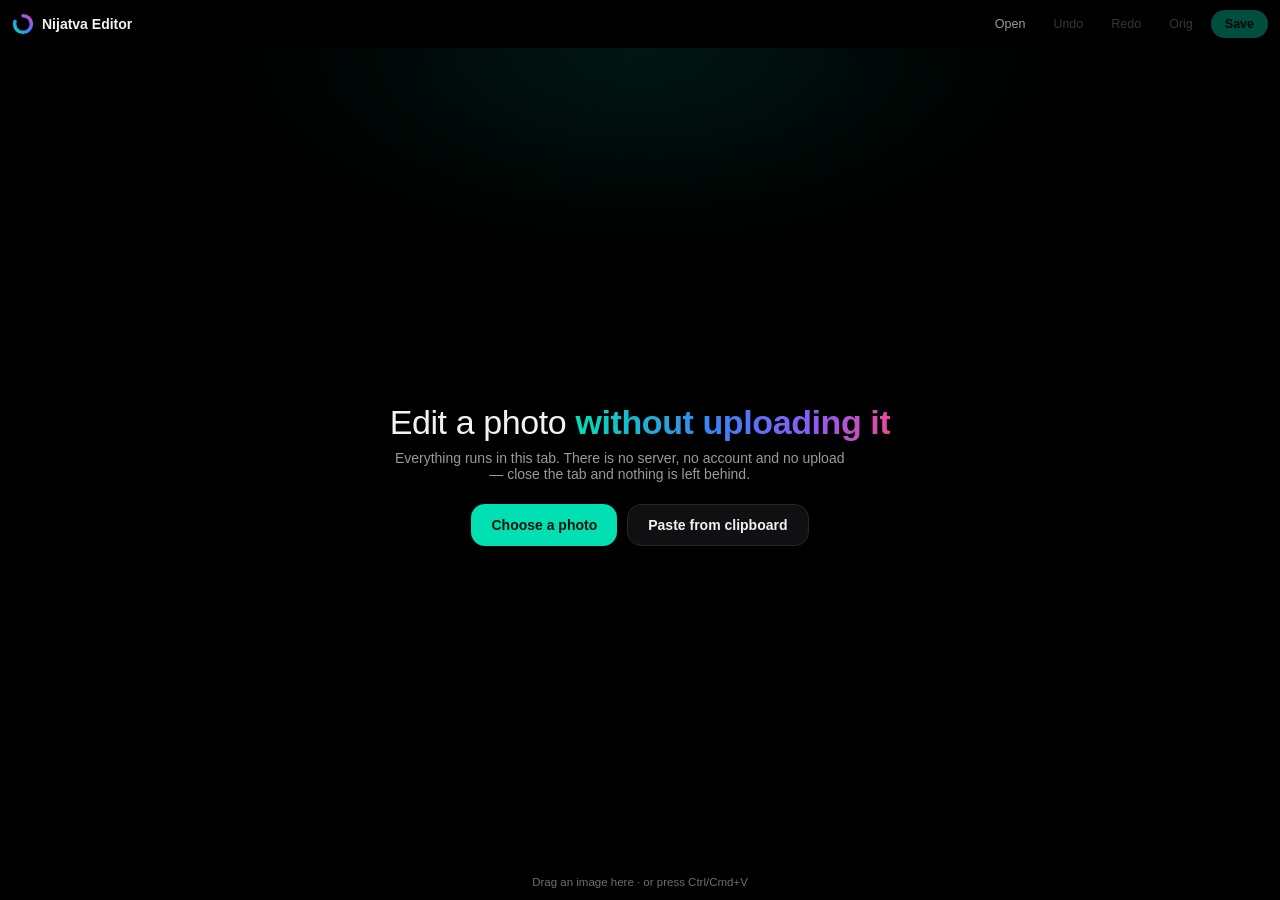
==== docs/app/index.html @ 4038e62d "Web app: split into index.html / styles.css / app.js, add web/ source mirror Same layout as the othe" ====
<!DOCTYPE html>
<html lang="en">
<head>
<meta charset="utf-8">
<meta name="viewport" content="width=device-width, initial-scale=1, viewport-fit=cover">
<title>Nijatva Editor — web app</title>
<meta name="description" content="Nijatva Editor in the browser. Offline, non-destructive photo editing — nothing is uploaded, every pixel stays on your device.">
<meta name="theme-color" content="#000000">
<link rel="manifest" href="manifest.webmanifest">
<link rel="stylesheet" href="styles.css">
<link rel="icon" href="icon-192.png">
</head>
<body>
<div class="app">
  <div class="top">
    <span class="brand">
      <svg viewBox="0 0 100 100" aria-hidden="true"><defs><linearGradient id="g1" x1="0" y1="0" x2="1" y2="1"><stop offset="0" stop-color="#00e0b2"/><stop offset=".45" stop-color="#3b82f6"/><stop offset=".75" stop-color="#8b5cf6"/><stop offset="1" stop-color="#ec4899"/></linearGradient></defs><circle cx="50" cy="50" r="38" fill="none" stroke="url(#g1)" stroke-width="16" stroke-linecap="round" stroke-dasharray="190 49" transform="rotate(-90 50 50)"/></svg>
      Nijatva Editor
    </span>
    <span class="spacer"></span>
    <button class="tbtn" id="openBtn">Open</button>
    <button class="tbtn" id="undoBtn" disabled>Undo</button>
    <button class="tbtn" id="redoBtn" disabled>Redo</button>
    <button class="tbtn" id="cmpBtn" disabled>Orig</button>
    <button class="tbtn primary" id="saveBtn" disabled>Save</button>
  </div>

  <div class="stage" id="stage">
    <canvas id="view" hidden></canvas>
    <div class="drop" id="drop">
      <div>
        <h1>Edit a photo <b>without uploading it</b></h1>
        <p>Everything runs in this tab. There is no server, no account and no upload — close the tab and nothing is left behind.</p>
        <div class="row">
          <button class="btn primary" id="pickBtn">Choose a photo</button>
          <button class="btn ghost" id="pasteBtn">Paste from clipboard</button>
        </div>
      </div>
    </div>
    <div class="busy" id="busy" hidden>Rendering…</div>
    <div class="hint" id="hint">Drag an image here · or press Ctrl/Cmd+V</div>
  </div>

  <div class="dock" id="dock" hidden>
    <div class="tabs" id="tabs"></div>
    <div class="panel" id="panel"></div>
  </div>
</div>

<input type="file" id="file" accept="image/*" hidden>
<div class="toast" id="toast"></div>

  <script src="app.js" defer></script>
</body>
</html>
---- docs/app/styles.css ----
:root{
    --teal:#00e0b2; --blue:#3b82f6; --violet:#8b5cf6; --pink:#ec4899;
    --bg:#000; --surface:#101013; --surface2:#17171b; --line:#26262b;
    --text:#f2f2f2; --muted:#9a9a9e; --dim:#6e6e73;
  }
  *{box-sizing:border-box; -webkit-tap-highlight-color:transparent}
  [hidden]{display:none !important}
  html,body{height:100%}
  body{
    margin:0; background:var(--bg); color:var(--text); overflow:hidden;
    font-family:-apple-system,BlinkMacSystemFont,"Segoe UI",Roboto,"Helvetica Neue",Arial,sans-serif;
    -webkit-font-smoothing:antialiased;
  }
  button{font:inherit;color:inherit;background:none;border:none;cursor:pointer}
  .app{display:flex;flex-direction:column;height:100dvh}

  /* top bar */
  .top{display:flex;align-items:center;gap:8px;padding:10px 12px;background:var(--bg);flex:0 0 auto;overflow-x:auto;scrollbar-width:none}
  .top::-webkit-scrollbar{display:none}
  .top>*{flex:0 0 auto}
  .brand{display:flex;align-items:center;gap:8px;font-weight:600;font-size:14px;white-space:nowrap}
  .brand svg{width:22px;height:22px}
  .top .spacer{flex:1}
  .tbtn{padding:7px 10px;border-radius:10px;font-size:12.5px;color:var(--muted)}
  .tbtn:hover{color:var(--text);background:var(--surface)}
  .tbtn:disabled{opacity:.35;cursor:default}
  .tbtn.primary{background:var(--teal);color:#00110d;font-weight:700;border-radius:50px;padding:7px 14px}
  .tbtn.on{color:var(--teal)}

  /* stage */
  .stage{position:relative;flex:1;min-height:0;background:#000;display:grid;place-items:center;overflow:hidden}
  .stage canvas{max-width:100%;max-height:100%;touch-action:none}
  .drop{
    position:absolute;inset:0;display:grid;place-items:center;text-align:center;padding:24px;
    background:radial-gradient(600px 300px at 50% 0%, rgba(0,224,178,.10), transparent 70%);
  }
  .drop h1{font-size:clamp(22px,4vw,34px);font-weight:300;margin:0 0 8px;letter-spacing:-.4px}
  .drop h1 b{font-weight:600;background:linear-gradient(100deg,var(--teal),var(--blue) 45%,var(--violet) 75%,var(--pink));-webkit-background-clip:text;background-clip:text;color:transparent}
  .drop p{color:var(--muted);font-size:14px;margin:0 0 22px;max-width:460px}
  .drop .row{display:flex;gap:10px;flex-wrap:wrap;justify-content:center}
  .btn{display:inline-flex;align-items:center;gap:8px;padding:12px 20px;border-radius:14px;font-weight:600;font-size:14px}
  .btn.primary{background:var(--teal);color:#00110d}
  .btn.ghost{border:1px solid var(--line);background:var(--surface);color:var(--text)}
  .hint{position:absolute;bottom:12px;left:0;right:0;text-align:center;color:var(--dim);font-size:11.5px;pointer-events:none}
  .busy{position:absolute;top:50%;left:50%;transform:translate(-50%,-50%);color:var(--teal);font-size:13px}

  /* dock */
  .dock{flex:0 0 auto;background:var(--surface);border-radius:20px 20px 0 0;padding:8px 0 10px;max-height:46dvh;display:flex;flex-direction:column}
  .tabs{display:flex;gap:2px;overflow-x:auto;padding:0 8px 8px;scrollbar-width:none}
  .tabs::-webkit-scrollbar{display:none}
  .tab{padding:6px 12px;font-size:12.5px;color:var(--muted);border-radius:9px;white-space:nowrap}
  .tab.sel{color:var(--teal);font-weight:600;background:rgba(0,224,178,.10)}
  .panel{overflow-y:auto;padding:0 16px 6px}
  .slider{margin:6px 0 10px}
  .slider .lbl{display:flex;justify-content:space-between;font-size:11.5px;color:var(--muted);margin-bottom:2px}
  .slider .lbl b{color:var(--text);font-weight:600}
  input[type=range]{width:100%;-webkit-appearance:none;appearance:none;height:22px;background:none}
  input[type=range]::-webkit-slider-runnable-track{height:3px;background:#2a2a2e;border-radius:3px}
  input[type=range]::-webkit-slider-thumb{-webkit-appearance:none;width:16px;height:16px;margin-top:-6.5px;border-radius:50%;background:var(--teal)}
  input[type=range]::-moz-range-track{height:3px;background:#2a2a2e;border-radius:3px}
  input[type=range]::-moz-range-thumb{width:16px;height:16px;border:none;border-radius:50%;background:var(--teal)}
  .chips{display:flex;gap:6px;flex-wrap:wrap;margin:4px 0 10px}
  .chip{padding:7px 13px;border-radius:50px;border:1px solid var(--line);background:var(--surface2);font-size:12.5px;color:var(--muted)}
  .chip.sel{color:var(--teal);border-color:var(--teal);background:rgba(0,224,178,.10);font-weight:600}
  .save{width:100%;padding:13px;border-radius:14px;background:var(--teal);color:#00110d;font-weight:700;font-size:14.5px;margin:8px 0 4px}
  .note{color:var(--dim);font-size:11px;line-height:1.5;margin:8px 0 0}
  .row2{display:flex;gap:8px;align-items:center;justify-content:space-between;font-size:12px;color:var(--muted);margin:6px 0}
  .sw{width:44px;height:26px;border-radius:50px;background:#2a2a2e;position:relative;transition:background .15s}
  .sw.on{background:var(--teal)}
  .sw i{position:absolute;top:3px;left:3px;width:20px;height:20px;border-radius:50%;background:#000;transition:left .15s}
  .sw.on i{left:21px;background:#00110d}
  .toast{position:fixed;left:50%;bottom:24px;transform:translateX(-50%);background:#232326;color:var(--text);padding:11px 18px;border-radius:13px;font-size:13px;opacity:0;pointer-events:none;transition:opacity .2s}
  .toast.show{opacity:1}
  @media (max-width:520px){ .top{gap:4px;padding:8px 8px} .tbtn{padding:6px 7px;font-size:11.5px} .brand{font-size:12.5px} .brand svg{width:18px;height:18px} .tbtn.primary{padding:6px 11px} }
  @media (min-width:900px){ .dock{max-height:40dvh} }
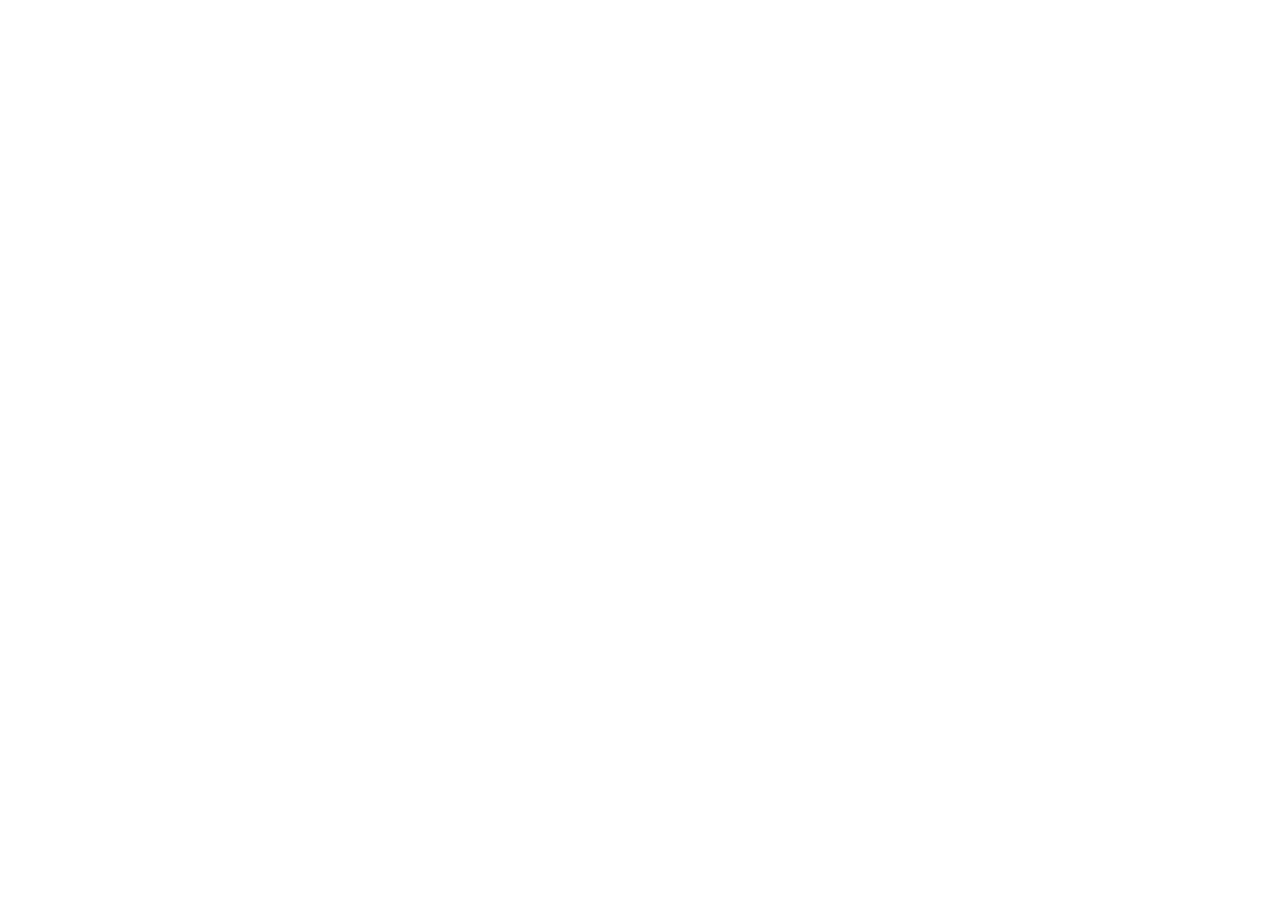
==== commit 2cc966b6: "Web app moves to the suite URL: nijatva.github.io/editor/ - docs/app/ now only redirects to the suit" ====
--- a/docs/app/index.html
+++ b/docs/app/index.html
@@ -2,54 +2,11 @@
 <html lang="en">
 <head>
 <meta charset="utf-8">
-<meta name="viewport" content="width=device-width, initial-scale=1, viewport-fit=cover">
 <title>Nijatva Editor — web app</title>
-<meta name="description" content="Nijatva Editor in the browser. Offline, non-destructive photo editing — nothing is uploaded, every pixel stays on your device.">
-<meta name="theme-color" content="#000000">
-<link rel="manifest" href="manifest.webmanifest">
-<link rel="stylesheet" href="styles.css">
-<link rel="icon" href="icon-192.png">
+<link rel="canonical" href="https://nijatva.github.io/editor/">
+<meta http-equiv="refresh" content="0; url=https://nijatva.github.io/editor/">
+<meta name="robots" content="noindex">
+<style>body{margin:0;background:#000;color:#9a9a9e;font-family:-apple-system,Segoe UI,Roboto,sans-serif;display:grid;place-items:center;height:100dvh}a{color:#00e0b2}</style>
 </head>
-<body>
-<div class="app">
-  <div class="top">
-    <span class="brand">
-      <svg viewBox="0 0 100 100" aria-hidden="true"><defs><linearGradient id="g1" x1="0" y1="0" x2="1" y2="1"><stop offset="0" stop-color="#00e0b2"/><stop offset=".45" stop-color="#3b82f6"/><stop offset=".75" stop-color="#8b5cf6"/><stop offset="1" stop-color="#ec4899"/></linearGradient></defs><circle cx="50" cy="50" r="38" fill="none" stroke="url(#g1)" stroke-width="16" stroke-linecap="round" stroke-dasharray="190 49" transform="rotate(-90 50 50)"/></svg>
-      Nijatva Editor
-    </span>
-    <span class="spacer"></span>
-    <button class="tbtn" id="openBtn">Open</button>
-    <button class="tbtn" id="undoBtn" disabled>Undo</button>
-    <button class="tbtn" id="redoBtn" disabled>Redo</button>
-    <button class="tbtn" id="cmpBtn" disabled>Orig</button>
-    <button class="tbtn primary" id="saveBtn" disabled>Save</button>
-  </div>
-
-  <div class="stage" id="stage">
-    <canvas id="view" hidden></canvas>
-    <div class="drop" id="drop">
-      <div>
-        <h1>Edit a photo <b>without uploading it</b></h1>
-        <p>Everything runs in this tab. There is no server, no account and no upload — close the tab and nothing is left behind.</p>
-        <div class="row">
-          <button class="btn primary" id="pickBtn">Choose a photo</button>
-          <button class="btn ghost" id="pasteBtn">Paste from clipboard</button>
-        </div>
-      </div>
-    </div>
-    <div class="busy" id="busy" hidden>Rendering…</div>
-    <div class="hint" id="hint">Drag an image here · or press Ctrl/Cmd+V</div>
-  </div>
-
-  <div class="dock" id="dock" hidden>
-    <div class="tabs" id="tabs"></div>
-    <div class="panel" id="panel"></div>
-  </div>
-</div>
-
-<input type="file" id="file" accept="image/*" hidden>
-<div class="toast" id="toast"></div>
-
-  <script src="app.js" defer></script>
-</body>
+<body><p>The editor now lives in the suite: <a href="https://nijatva.github.io/editor/">nijatva.github.io/editor/</a></p></body>
 </html>
